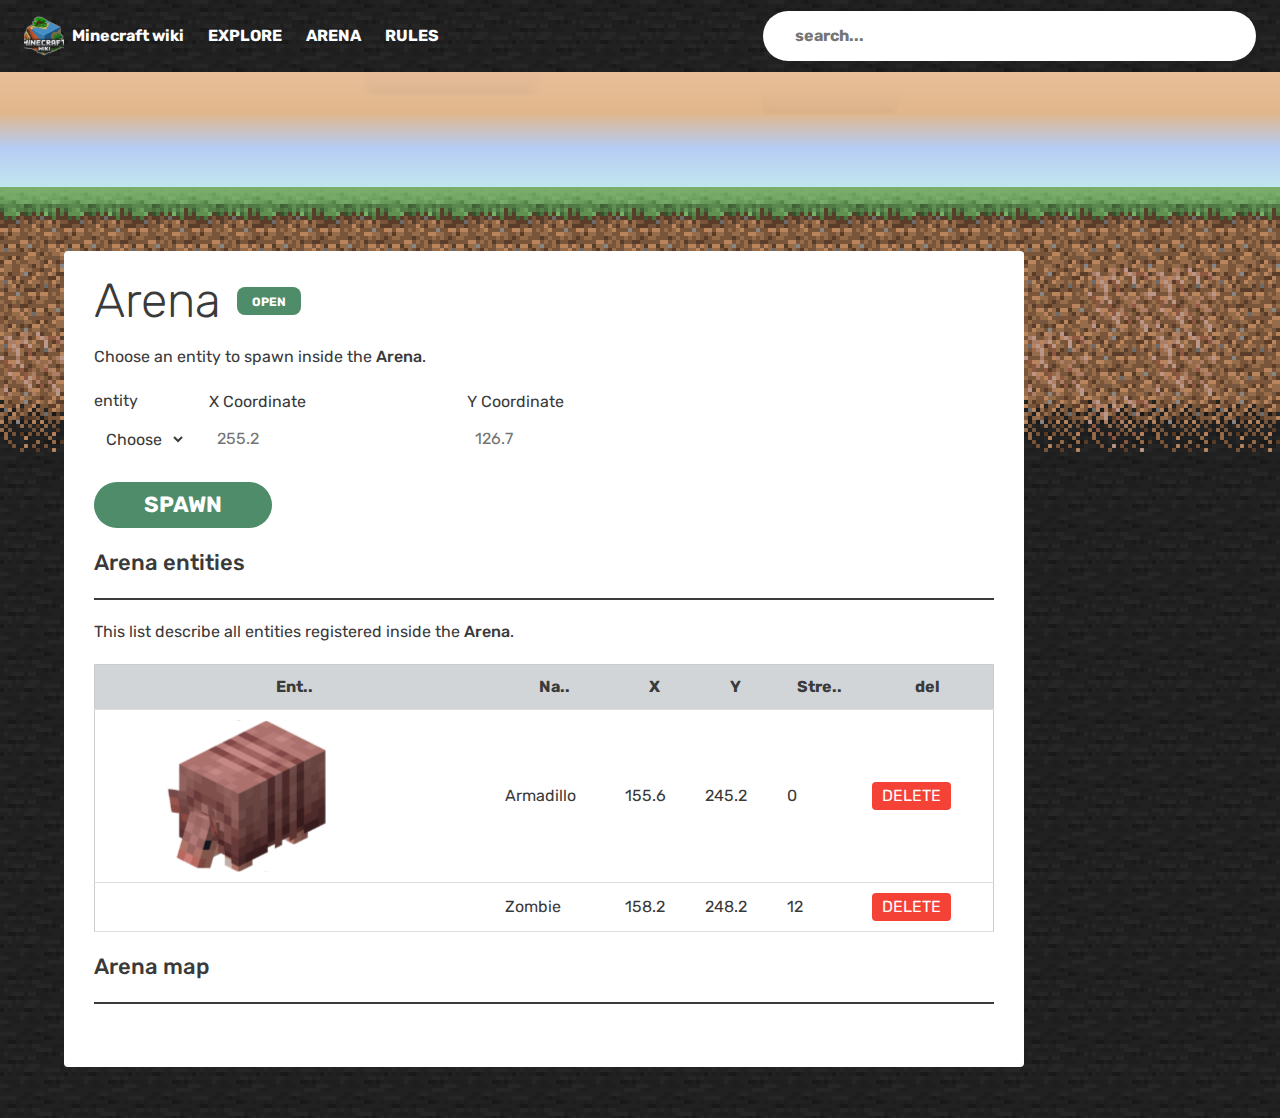
==== arena.html @ 5af2a1d0 "feat(explore.js): start creating the js of the explore page" ====
<!DOCTYPE html>
<html lang="en">
	<head>
		<meta charset="UTF-8" />
		<meta name="viewport" content="width=device-width, initial-scale=1.0" />
		<link rel="stylesheet" href="style/reset.css" />
		<link rel="stylesheet" href="style/normalize.css" />
		<link rel="stylesheet" href="style/main.css" />
		<link rel="stylesheet" href="style/explore.css" />
		<link rel="stylesheet" href="style/arena.css" />
		<link rel="stylesheet" href="style/detail.css" />
		<link
			rel="stylesheet"
			href="https://cdn.jsdelivr.net/npm/@mdi/font@7.4.47/css/materialdesignicons.min.css"
		/>
		<title>Document</title>
	</head>
	<body>
		<div class="overlay" id="menuOverlay">
			<img src="assets/close.png" alt="close" id="close" />
			<div class="overlay-content">
				<div class="overlay-item">
					<img src="assets/boussole.png" alt="boussole" />
					<p>EXPLORE</p>
				</div>
				<div class="overlay-item">
					<img src="assets/epee.png" alt="epee" />
					<p>ARENA</p>
				</div>
				<div class="overlay-item">
					<img src="assets/book.png" alt="book" />
					<p>RULES</p>
				</div>
			</div>
		</div>

		<header>
			<nav>
				<ul>
					<li>
						<a href="./index.html" class="title">
							<img src="assets/logo.svg" alt="" class="logo" />
							<p>Minecraft wiki</p>
						</a>
					</li>
					<li class="pc">
						<a href="#">
							<span class="icon mdi mdi-compass"></span>
							<span class="nav-">EXPLORE</span>
						</a>
					</li>
					<li class="pc">
						<a href="#">
							<span class="icon mdi mdi-sword-cross"></span>
							<span class="nav-">ARENA</span>
						</a>
					</li>
					<li class="pc">
						<a href="#">
							<span class="icon mdi mdi-book-open-variant"></span>
							<span class="nav-">RULES</span>
						</a>
					</li>
				</ul>
			</nav>
			<form class="search">
				<span class="mdi mdi-magnify"></span>
				<input type="text" class="search" placeholder="search..." />
			</form>
			<div class="burger mobile">
				<img src="assets/burger.svg" alt="" srcset="" />
			</div>
		</header>

		<main>
			<section class="content">
				<div class="divArenaTitre">
					<h2 class="h2Arena">Arena</h2>
					<div class="divStatut">
						<span>OPEN</span>
					</div>
				</div>
				<p class="p-choose">
					Choose an entity to spawn inside the <span>Arena</span>.
				</p>
				<div>
					<div class="div-filter">
						<label>
							entity
							<select name="selectEntity" id="">
								<option value="Choose">Choose</option>
							</select>
						</label>

						<label>
							X Coordinate
							<input type="text" placeholder="255.2" />
						</label>

						<label>
							Y Coordinate
							<input type="text" placeholder="126.7" />
						</label>
					</div>
				</div>

				<div class="div-btn-spaw">
					<button>SPAWN</button>
				</div>

				<h3>Arena entities</h3>

				<hr class="hr" />

				<p class="p-choose">
					This list describe all entities registered inside the
					<span>Arena</span>.
				</p>

				<table>
					<thead>
						<tr>
							<th>Ent..</th>
							<th>Na..</th>
							<th>X</th>
							<th>Y</th>
							<th>Stre..</th>
							<th>del</th>
						</tr>
					</thead>
					<tbody>
						<tr>
							<td><img src="assets/mob.svg" alt="" /></td>
							<td>Armadillo</td>
							<td>155.6</td>
							<td>245.2</td>
							<td>0</td>
							<td><button class="delete-btn">DELETE</button></td>
						</tr>
						<tr>
							<td><img src="assets/mob-zombi.svg" alt="" /></td>
							<td>Zombie</td>
							<td>158.2</td>
							<td>248.2</td>
							<td>12</td>
							<td><button class="delete-btn">DELETE</button></td>
						</tr>
					</tbody>
				</table>

				<h3>Arena map</h3>

				<hr class="hr" />

				<img src="assets/arena-map.png" alt="" />
			</section>
		</main>
		<script src="main.js"></script>
	</body>
</html>
---- style/main.css ----
@import url(https://fonts.googleapis.com/css?family=Rubik:300,regular,500,600,700,800,900,300italic,italic,500italic,600italic,700italic,800italic,900italic); 

* {
    margin: 0;
    padding: 0;
    box-sizing: border-box;
    font-family: "Rubik", Arial, Helvetica, sans-serif;
    color: #3a3a3a;
}

body {
    display: grid;
    grid-template: 72px 1fr / 1fr;
    min-height: 100vh;
    min-width: 100vw;
}

header {
    background: url("../assets/background-tile.png");
    display: flex;
    align-items: center;
    justify-content: space-between;
    padding: 16px;
    gap: 8px;
}

header *{ 
    display: flex;
    align-items: center;
    font-size: 16px;
    color: white;
    font-weight: 700;
}

header > *, header li, header ul {
    gap: 16px;
}

header li a {
    gap: 8px;
}

header li a:not(.title, .title *) {
    text-decoration: none;
}

header li a:not(.title, .title *):hover {
    text-decoration: underline;
    text-decoration-thickness: 20%;
    text-underline-offset: 25%;
}

.title, .title {
    text-decoration: none;
}

main {
    background: repeat-x url("../assets/background.png"), url("../assets/background-tile.png");
    display: flex;
    min-height: 100%;
    min-width: 100%;
}

.pc {
    display: none;
}

.search {
    padding: 8px;
    width: 40%;
}

.search, .search * {
    background: white;
    color: black;
}

.search {
    border-radius: 999999999999999999999999999999999999999999999999999999999999999999999999999999999999999px;
    display: flex !important;
    flex-direction: row !important;
    align-items: center;
}

.search input {
    border: none;
    outline: none;
    width: 100%;
}

input, select {
    border: none;
    outline: none;
    background-color: #fff;
    padding: 8px;
    border-radius: 8px;
}

.burger {
    height: 100%;
    width: max-content;
    cursor: pointer;
}

.burger span {
    width: 100%;
}

section {
    background-color: #E6EFF4;
    width: 100%;
    height: calc(100% - 230px);
    border-radius: 4px;
    padding: 16px;
    margin: 5% 5%;
    margin-top: calc(115px + 5%);
    display: flex;
    flex-direction: column;
    gap: 16px;
}

.warning, .info {
    display: grid;
    grid-template: 1fr / 64px 1fr;
    width: 100%;
    padding: 8px;
    gap: 8px;
    height: max-content;
}

.warning b, .info b {
    display: block;
}

.warning img, .info img {
    width: 100%;
    height: max-content;
}

.moon {
    cursor: pointer;
}

@media screen and (min-width: 720px) {
    .mobile {
        display: none;
    }

    .pc {
        display: block;
    }
}
---- style/explore.css ----
.no-entity {
    display: flex;
    width: 100%;
    flex-direction: column;
    gap: 16px;
    align-items: center;
}

.no-entity, .no-entity * {
    color: #8C8C8C;
}

.no-entity img {
    width: max-content;
}

aside img {
    width: 100%;
}

#search-form {
    display: flex;
    flex-direction: column;
    gap: 32px;
}

#search-form .grid {
    display: grid;
    grid-template-columns: repeat(2, minmax(0, 1fr));
    gap: 16px;
}

#search-form label {
    display: flex;
    flex-direction: column;
}

#search-form .search {
    border-radius: 8px;
    padding-top: 0;
    padding-bottom: 0;
    width: 100%;
}

#search-form .search input {
    width: 100%;
}

.searchbutton {
    background-color: #4F8C69;
    border: none;
    font-size: 22px;
    padding: 8px;
    padding-right: 32px;
    padding-left: 32px;
    border-radius: 8888888888888888888888888888888888888888888888px;
    width: max-content;
    margin-left: auto;
    margin-right: auto;
    font-weight: bold;
    color: white;
}

.warning {
    background: #F5C2CD;
    border-left: 5px solid #BC5C70;
}

section h1 {
    font-weight: normal;
    margin: 0;
    font-size: 48px;
}

@media screen and (min-width: 720px) {
    article {
        display: grid;
        grid-template-columns: 1fr 1fr;
        align-items: center;
    }

    #search-form .grid {
        grid-template-columns: repeat(5, minmax(0, 1fr));
    }
}

@media screen and (min-width: 1080px) {
    article {
        display: grid;
        grid-template-columns: 1fr 480px;
        align-items: center;
        
    }
}
---- style/arena.css ----
.divArenaTitre{
    display: flex;
    flex-direction: row;
    align-items: center;
    gap: 16px;
}

.h2Arena{
    font-weight: 300;
    font-size: 48px;
    line-height: 100%;
    letter-spacing: 0%;
    color: var(--clr-dark);
}

.divStatut{
    background-color: var(--clr-green);
    padding: 2px 15px;
    border-radius: 8px;
}

.divStatut span{
    color: white;
    font-weight: 700;
    font-size: 12px;
    line-height: 100%;
    letter-spacing: 0%;
}

.p-choose{
    font-weight: 400;
    font-size: 16px;
    line-height: 100%;
    letter-spacing: 0%;
}

.p-choose span{
    font-weight: 500;
}

.div-filter{
    display: flex;
    flex-direction: row;
    align-items: center;
    gap: 23px;
}

.div-filter label{
    display: flex;
    flex-direction: column;
    justify-content: center;
    gap: 8px;
}

label input{
    width: 100%;
    border: none;
    background-color: white;
}

.div-btn-spaw button{
    padding: 12px 50px;
    border-radius: 999999999999px;
    border: none;
    background-color: var(--clr-green);
    color: white;
    font-weight: 700;
    font-size: 22px;
    line-height: 100%;
}

h3{
    font-weight: 500;
    font-size: 22px;
    line-height: 100%;
    color: var(--clr-dark);
}

.hr{
    background-color: #3A3A3A;
}


table {
    border-collapse: collapse;
    background-color: white;
    border: 1px solid #ccc;
}

thead {
    background-color: #d1d5d8;
}

th, td {
    padding: 10px;
    border-bottom: 1px solid #ddd;
}

.delete-btn {
    background-color: #f44336;
    color: white;
    border: none;
    padding: 5px 10px;
    border-radius: 4px;
    cursor: pointer;
}

.delete-btn:hover {
    background-color: #d32f2f;
}

.entity {
    font-weight: bold;
}
---- style/detail.css ----
@import url('https://fonts.googleapis.com/css2?family=Rubik:wght@300..900&display=swap');

:root {
  --clr-white: #ffffff;
  --clr-black: #000000;
  --clr-blue: #0246F1;
  --clr-dark: #3A3A3A;
  --clr-light-blue: #DBDBDB;
  --clr-green: #4F8C69;
  --clr-beige: #F5E2BC;
  --clr-beige-dark: #C2AC7F;
  --clr-overlay: #3A3A3AF2;
  --clr-shadow: rgba(0, 0, 0, 0.6);
  --clr-shadow-light: rgba(0, 0, 0, 0.25);
}

.menu-btn { display: block; }
.weather { display: none; }

.content {
  width: 75%;
  background: var(--clr-white);
  padding: 26px 30px;
  display: flex;
  flex-direction: column;
  gap: 24px;
}

.breadcrumb, .desc p, .info-title, .info-sub {
  font-size: 16px;
  color: var(--clr-dark);
}

.link {
  color: var(--clr-blue);
  text-decoration: underline;
}

h2 {
  font-size: 48px;
  font-weight: 300;
  color: var(--clr-dark);
}

.info {
  align-items: center;
  background: var(--clr-beige);
  border-left: 5px solid var(--clr-beige-dark);
  padding: 10px 2px;
  gap: 12px;
}

.highlight {
  color: var(--clr-blue);
  font-weight: 600;
}

.bold {
  font-weight: 600;
}

.desc {
  display: flex;
  flex-direction: column;
  gap: 24px;
}

.card {
  border: 2px solid var(--clr-green);
  padding: 12px;
  width: 90%;
  display: flex;
  flex-direction: column;
  gap: 12px;
}

.card-title {
  background: var(--clr-green);
  display: flex;
  justify-content: center;
  align-items: center;
  gap: 24px;
  padding: 12px 0;
  box-shadow: inset -4px -4px 2px var(--clr-shadow-light);
}

.card-title p {
  color: var(--clr-white);
  font-weight: 700;
  text-align: center;
  text-shadow: 5px 5px 10px var(--clr-shadow);
}

.mob-img {
  width: 100%;
}

.stat {
  display: flex;
  justify-content: space-between;
  align-items: center;
  margin-top: 10px;
}

.label {
  font-size: 12px;
  font-weight: 500;
}

.value {
  display: flex;
  align-items: center;
  gap: 4px;
  font-size: 12px;
}

.blue {
  color: var(--clr-blue);
}

.blue-link {
  color: var(--clr-blue);
  text-decoration: underline;
  font-weight: 300;
  font-size: 12px;
}

.btn {
  padding: 12px 0;
  background: var(--clr-green);
  border: none;
  color: var(--clr-white);
  font-weight: 700;
  font-size: 16px;
  text-shadow: 4px 4px 6px var(--clr-shadow);
  box-shadow: inset -4px -4px 2px var(--clr-shadow-light);
  text-transform: uppercase;
  letter-spacing: 1px;
  cursor: pointer;
}

.size {
  display: flex;
  justify-content: space-between;
  align-items: center;
}

.hw {
  display: flex;
  flex-direction: column;
  gap: 3px;
  font-size: 12px;
  font-weight: 300;
  color: var(--clr-dark);
}

.overlay {
  position: fixed;
  top: 0; left: 0;
  width: 100%;
  height: 100%;
  background: var(--clr-overlay);
  display: none;
  z-index: 999;
  flex-direction: column;
  align-items: center;
  justify-content: center;
}

#close {
  position: absolute;
  top: 20px;
  right: 20px;
  width: 24px;
  height: 24px;
  cursor: pointer;
}

.overlay-content {
  display: flex;
  flex-direction: column;
  gap: 25px;
  align-items: start;
}

.overlay-item {
  display: flex;
  align-items: center;
  gap: 15px;
  font-size: 22px;
  font-weight: bold;
  color: var(--clr-white);
}

.overlay-item img {
  width: 28px;
  height: 28px;
}

hr {
  height: 2px;
  background: var(--clr-green);
  border: none;
}

@media screen and (min-width: 768px) {
  header {
    padding: 0 24px;
  }
  .nav {
    display: flex;
  }
  .menu-btn {
    display: none;
  }
  .weather {
    display: block;
  }
  .bg-gradient {
    height: 115px;
  }
  main {
    top: 30%;
  }
  .desc {
    flex-direction: row;
  }
}
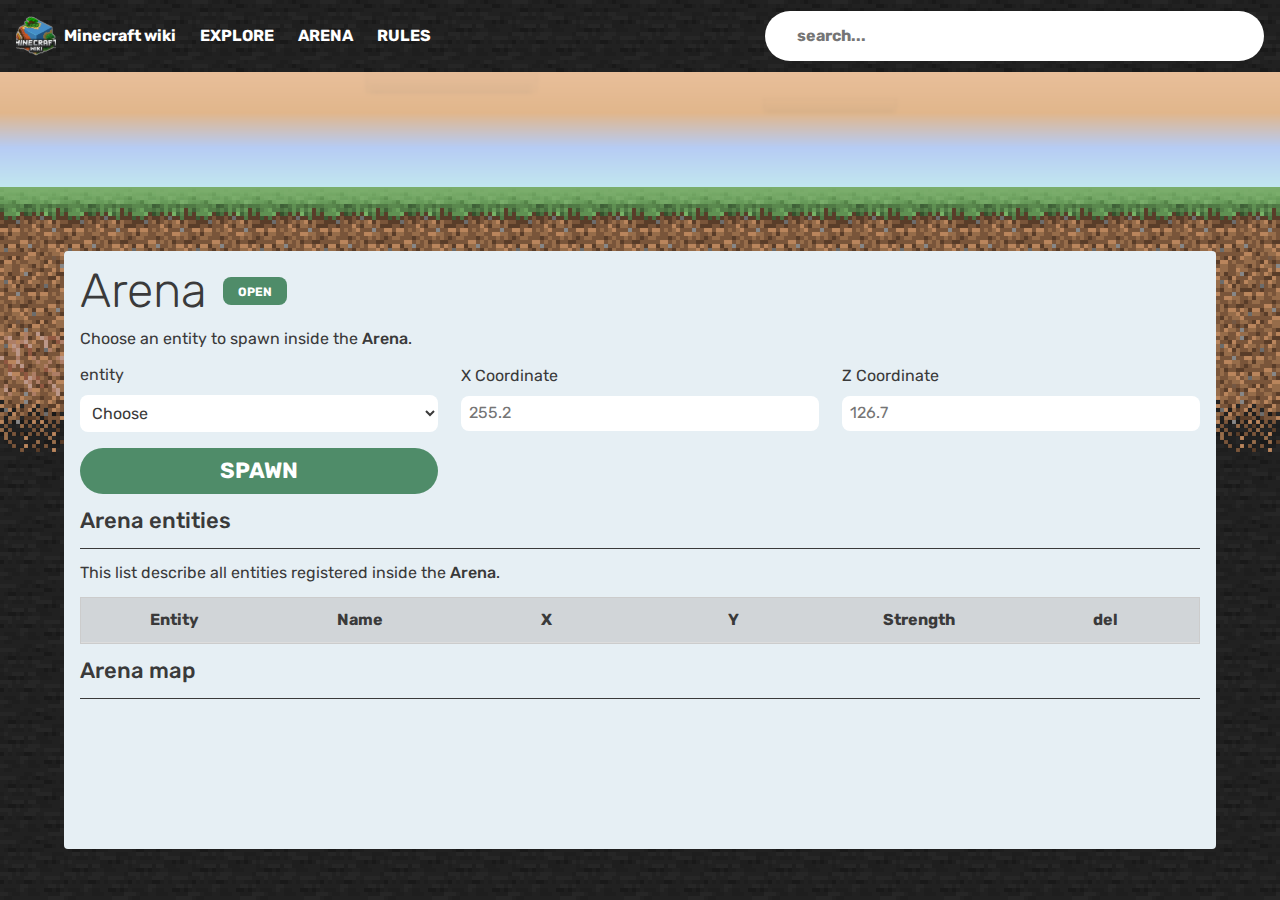
==== commit 610f7e82: "feat(app): finished the js and made a few modifications to html/css" ====
--- a/arena.html
+++ b/arena.html
@@ -6,9 +6,8 @@
 		<link rel="stylesheet" href="style/reset.css" />
 		<link rel="stylesheet" href="style/normalize.css" />
 		<link rel="stylesheet" href="style/main.css" />
-		<link rel="stylesheet" href="style/explore.css" />
 		<link rel="stylesheet" href="style/arena.css" />
-		<link rel="stylesheet" href="style/detail.css" />
+		<script src="script/arena.js" type="module" defer></script>
 		<link
 			rel="stylesheet"
 			href="https://cdn.jsdelivr.net/npm/@mdi/font@7.4.47/css/materialdesignicons.min.css"
@@ -44,21 +43,21 @@
 						</a>
 					</li>
 					<li class="pc">
-						<a href="#">
+						<a href="./index.html">
 							<span class="icon mdi mdi-compass"></span>
-							<span class="nav-">EXPLORE</span>
+							<span>EXPLORE</span>
 						</a>
 					</li>
 					<li class="pc">
-						<a href="#">
+						<a href="./arena.html">
 							<span class="icon mdi mdi-sword-cross"></span>
-							<span class="nav-">ARENA</span>
+							<span>ARENA</span>
 						</a>
 					</li>
 					<li class="pc">
-						<a href="#">
+						<a href="./rules.html">
 							<span class="icon mdi mdi-book-open-variant"></span>
-							<span class="nav-">RULES</span>
+							<span>RULES</span>
 						</a>
 					</li>
 				</ul>
@@ -84,28 +83,39 @@
 					Choose an entity to spawn inside the <span>Arena</span>.
 				</p>
 				<div>
-					<div class="div-filter">
-						<label>
-							entity
-							<select name="selectEntity" id="">
-								<option value="Choose">Choose</option>
-							</select>
-						</label>
+					<form id="form-spawn">
+						<div>
+							<label>
+								entity
+								<select name="entityId" id="" required>
+									<option value="">Choose</option>
+								</select>
+							</label>
 
-						<label>
-							X Coordinate
-							<input type="text" placeholder="255.2" />
-						</label>
+							<label>
+								X Coordinate
+								<input
+									type="text"
+									name="x"
+									placeholder="255.2"
+									required
+								/>
+							</label>
 
-						<label>
-							Y Coordinate
-							<input type="text" placeholder="126.7" />
-						</label>
-					</div>
-				</div>
-
-				<div class="div-btn-spaw">
-					<button>SPAWN</button>
+							<label>
+								Z Coordinate
+								<input
+									type="text"
+									name="z"
+									placeholder="126.7"
+									required
+								/>
+							</label>
+						</div>
+						<div class="div-btn-spawn">
+							<button>SPAWN</button>
+						</div>
+					</form>
 				</div>
 
 				<h3>Arena entities</h3>
@@ -120,32 +130,15 @@
 				<table>
 					<thead>
 						<tr>
-							<th>Ent..</th>
-							<th>Na..</th>
+							<th>Entity</th>
+							<th>Name</th>
 							<th>X</th>
 							<th>Y</th>
-							<th>Stre..</th>
+							<th>Strength</th>
 							<th>del</th>
 						</tr>
 					</thead>
-					<tbody>
-						<tr>
-							<td><img src="assets/mob.svg" alt="" /></td>
-							<td>Armadillo</td>
-							<td>155.6</td>
-							<td>245.2</td>
-							<td>0</td>
-							<td><button class="delete-btn">DELETE</button></td>
-						</tr>
-						<tr>
-							<td><img src="assets/mob-zombi.svg" alt="" /></td>
-							<td>Zombie</td>
-							<td>158.2</td>
-							<td>248.2</td>
-							<td>12</td>
-							<td><button class="delete-btn">DELETE</button></td>
-						</tr>
-					</tbody>
+					<tbody></tbody>
 				</table>
 
 				<h3>Arena map</h3>
--- a/style/main.css
+++ b/style/main.css
@@ -1,4 +1,21 @@
 @import url(https://fonts.googleapis.com/css?family=Rubik:300,regular,500,600,700,800,900,300italic,italic,500italic,600italic,700italic,800italic,900italic); 
+
+:root {
+    --clr-white: #ffffff;
+    --clr-black: #000000;
+    --clr-blue: #0246F1;
+    --clr-dark: #3A3A3A;
+    --clr-light-blue: #DBDBDB;
+    --clr-passive: #4F8C69;
+    --clr-green: #4F8C69;
+    --clr-neutral: #E3B599;
+    --clr-hostile: #D24646;
+    --clr-beige: #F5E2BC;
+    --clr-beige-dark: #C2AC7F;
+    --clr-overlay: #3A3A3AF2;
+    --clr-shadow: rgba(0, 0, 0, 0.6);
+    --clr-shadow-light: rgba(0, 0, 0, 0.25);
+  }
 
 * {
     margin: 0;
@@ -102,6 +119,10 @@
     cursor: pointer;
 }
 
+button {
+    cursor: pointer;
+}
+
 .burger span {
     width: 100%;
 }
@@ -109,7 +130,7 @@
 section {
     background-color: #E6EFF4;
     width: 100%;
-    height: calc(100% - 230px);
+    min-height: calc(100% - 230px);
     border-radius: 4px;
     padding: 16px;
     margin: 5% 5%;
@@ -117,6 +138,18 @@
     display: flex;
     flex-direction: column;
     gap: 16px;
+    height: max-content;
+}
+
+hr {
+    border: none;
+    border-bottom: 1px solid #3A3A3A;
+}
+
+section h1 {
+    font-weight: 300;
+    margin: 0;
+    font-size: 48px;
 }
 
 .warning, .info {
--- a/style/arena.css
+++ b/style/arena.css
@@ -38,14 +38,21 @@
     font-weight: 500;
 }
 
-.div-filter{
+#form-spawn {
     display: flex;
-    flex-direction: row;
+    flex-direction: column;
+    display: grid;
+    gap: 16px;
+}
+
+#form-spawn > div {
+    display: grid;
+    grid-template-columns: repeat(3, 1fr);
     align-items: center;
     gap: 23px;
 }
 
-.div-filter label{
+#form-spawn > div label{
     display: flex;
     flex-direction: column;
     justify-content: center;
@@ -58,7 +65,7 @@
     background-color: white;
 }
 
-.div-btn-spaw button{
+.div-btn-spawn button{
     padding: 12px 50px;
     border-radius: 999999999999px;
     border: none;
@@ -93,7 +100,6 @@
 
 th, td {
     padding: 10px;
-    border-bottom: 1px solid #ddd;
 }
 
 .delete-btn {
@@ -111,4 +117,36 @@
 
 .entity {
     font-weight: bold;
-}+}
+
+.overlay {
+    display: none;
+}
+
+tr {
+    display: grid;
+    grid-template-columns: repeat(6, 1fr);
+    align-items: center;
+    text-align: center;
+    border-bottom: 1px solid #ddd;
+}
+
+thead tr th {
+    overflow: hidden;
+    text-overflow: ellipsis;
+    white-space: nowrap;
+}
+
+
+
+td, th {
+    text-align: center;
+    font-size: 16px;
+}
+
+td img, th img {
+    height: 28px;
+    margin-left: auto;
+    margin-right: auto;
+}
+
